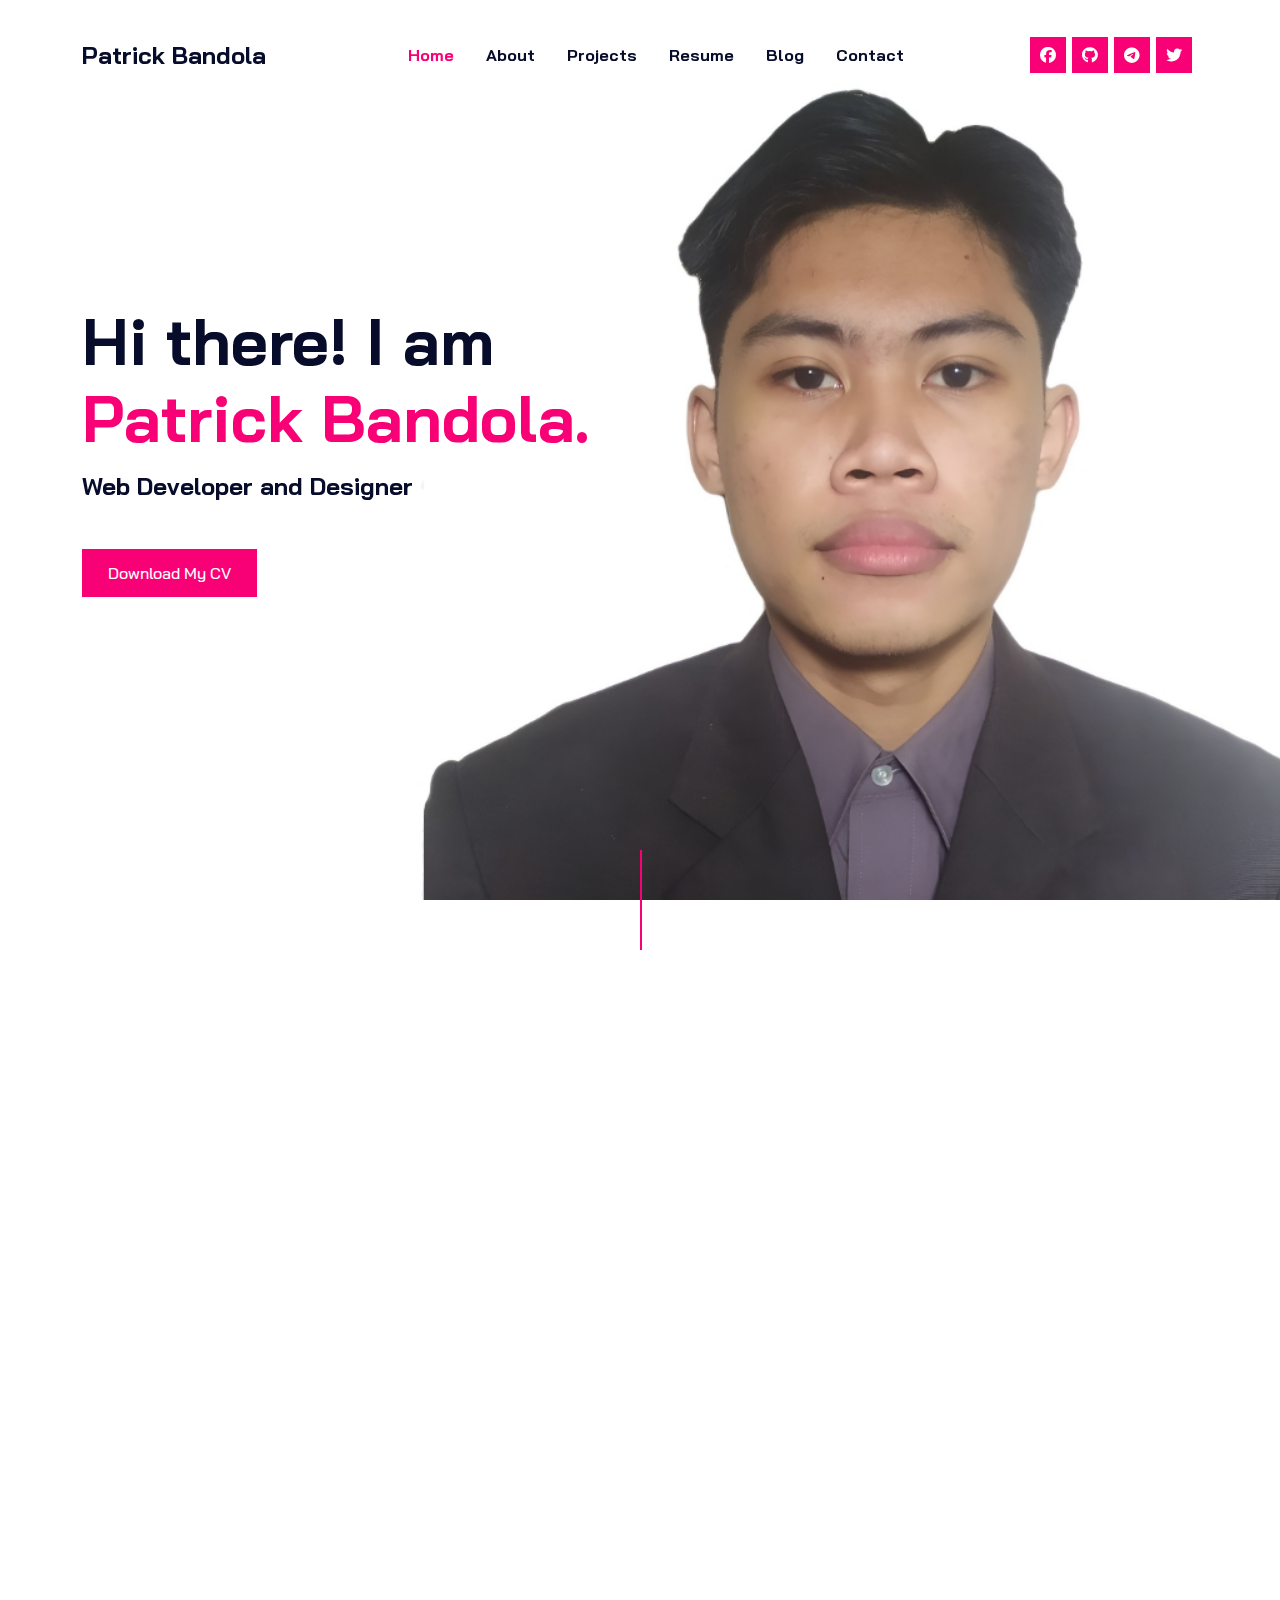
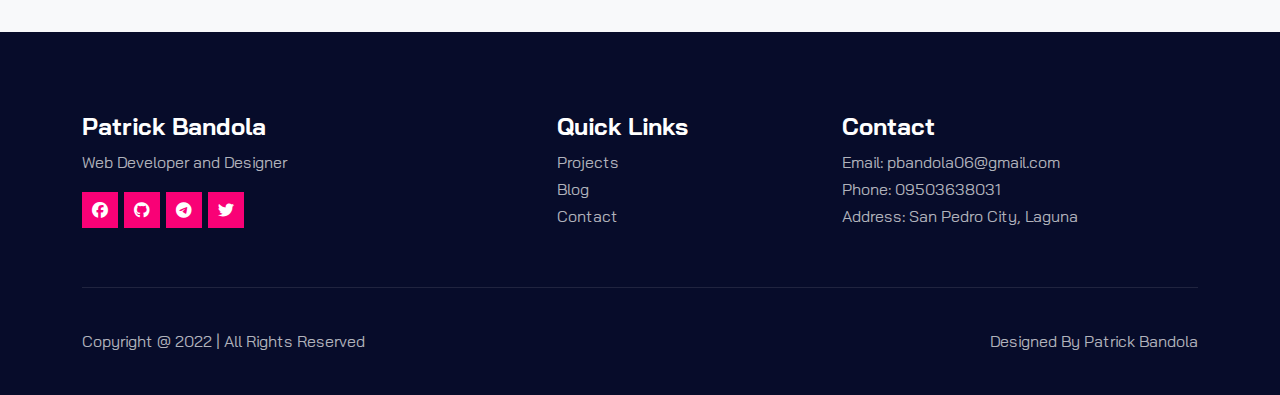
==== index.html @ 60eb67d6 "initial-commit" ====
<!DOCTYPE html>
<html lang="en">
<head>
  <meta charset="UTF-8">
  <meta name="viewport" content="width=device-width, initial-scale=1.0">
  <meta http-equiv="X-UA-Compatible" content="ie=edge">
  <title>Portfolio.</title>
  <link rel="stylesheet" href="https://cdnjs.cloudflare.com/ajax/libs/bootstrap/5.0.1/css/bootstrap.min.css">
  <link rel="stylesheet" href="https://cdnjs.cloudflare.com/ajax/libs/font-awesome/6.2.0/css/all.min.css">
  <link rel="stylesheet" href="https://cdn.jsdelivr.net/npm/@fancyapps/ui@4.0/dist/fancybox.css"/>
  <link rel="stylesheet" href="https://unpkg.com/aos@next/dist/aos.css" />
  <link rel="stylesheet" href="includes/style.css">
</head>
<body data-bs-spy="scroll" data-bs-target="#navbar">
  <!--Navbar-->
  <nav id="navbar" class="navbar navbar-expand-lg navbar-light fixed-top">
      <div class="container">
        <a href="#" class="navbar-brand">Patrick Bandola</a>
        <a
          class="navbar-toggler"
          type="a"
          data-bs-toggle="collapse"
          data-bs-target="#navmenu"
        >
          <span class="navbar-toggler-icon"></span>
        </a>
        <div class="collapse navbar-collapse" id="navmenu">
          <ul class="navbar-nav mx-auto">
            <li class="nav-item">
              <a href="#home" class="nav-link">Home</a>
            </li>
            <li class="nav-item">
              <a href="#about" class="nav-link">About</a>
            </li>
            <li class="nav-item">
              <a href="#projects" class="nav-link">Projects</a>
            </li>
            <li class="nav-item">
              <a href="#resume" class="nav-link">Resume</a>
            </li>
            <li class="nav-item">
              <a href="#blog" class="nav-link">Blog</a>
            </li>
            <li class="nav-item">
              <a href="#contact" class="nav-link">Contact</a>
            </li>
          </ul>
          <ul class="navbar-nav flex-row">
            <li class="nav-item">
              <a href="#" class="social-link d-inline-flex align-items-center justify-content-center"><i class="fab fa-facebook"></i></a>
            </li>
            <li class="nav-item">
              <a href="#" class="social-link d-inline-flex align-items-center justify-content-center"><i class="fab fa-github"></i></a>
            </li>
            <li class="nav-item">
              <a href="#" class="social-link d-inline-flex align-items-center justify-content-center"><i class="fab fa-telegram"></i></a>
            </li>
            <li class="nav-item">
              <a href="#" class="social-link d-inline-flex align-items-center justify-content-center"><i class="fab fa-twitter"></i></a>
            </li>
          </ul>
        </div>
      </div>
    </nav>
  <!--Hero-->
  <section id="home" class="home d-flex align-items-center min-vh-100" style="background-image: url(includes/images/pat2.jpg)">
    <div class="container">
      <div class="row">
        <div class="col-md-6">
          <h1 class="display-3 fw-bold" data-aos="fade-up">Hi there! I am <span class="text-brand">Patrick Bandola.</span></h1>
          <h4 data-aos="fade-up" data-aos-delay="100" class="mt-3 mb-5">Web Developer and Designer</h4>
          <div data-aos="fade-up" data-aos-delay="200">
            <a download href="Resume.pdf" class="btn btn-brand">Download My CV</a>
          </div>
        </div>
      </div>
    </div>
  </section>
  <!--About-->
  <section id="about" class="section-connector">
    <div class="container">
      <div class="row">
        <div class="col-12">
          <div class="section-title mx-auto text-center" data-aos="fade-up" data-aos-delay="100">
            <h1>About Me</h1>
            <p>Lorem ipsum dolor sit amet, consectetur adipisicing elit. Vel voluptatem enim sequi! Dolorum, officia, impedit.</p>
            <div class="line d-inline-block"></div>
          </div>
        </div>
      </div>
      <div class="row gy-4 text-center">
        <div class="col-lg-3 col-sm-6" data-aos="fade-up" data-aos-delay="100">
          <div class="info h-100 py-5 px-4 border">
            <div class="info-icon d-inline-flex align-items-center justify-content-center">
              <i class="fa fa-user"></i>
            </div>
            <h5 class="mt-4">Personal Info</h5>
            <p>A 22 yr old, Bachelor of Science in Information Technology Graduate from the Polytechnic University of the Philippines San Pedro Campus.</p>
          </div>
        </div>
        <div class="col-lg-3 col-sm-6" data-aos="fade-up" data-aos-delay="200">
          <div class="info h-100 py-5 px-4 border">
            <div class="info-icon d-inline-flex align-items-center justify-content-center">
              <i class="fa fa-laptop-code"></i>
            </div>
            <h5 class="mt-4">Services</h5>
            <p>I am a Web Developer. I create Websites and Web Applications. Some of my projects are displayed below.</p>
          </div>
        </div>
        <div class="col-lg-3 col-sm-6" data-aos="fade-up" data-aos-delay="300">
          <div class="info h-100 py-5 px-4 border">
            <div class="info-icon d-inline-flex align-items-center justify-content-center">
              <i class="fa fa-basketball"></i>
            </div>
            <h5 class="mt-4">Hobbies</h5>
            <p>I really like coding, so much that I do it most of the time, but whenever I'm not, I watch animes, tv series and movies. I read novels and mangas. I also do simple body workout and play basketball with my friends.</p>
          </div>
        </div>
        <div class="col-lg-3 col-sm-6" data-aos="fade-up" data-aos-delay="400">
          <div class="info h-100 py-5 px-4 border">
            <div class="info-icon d-inline-flex align-items-center justify-content-center">
              <i class="fa fa-phone"></i>
            </div>
            <h5 class="mt-4">Contact Info</h5>
            <p>This portfolio serves to be my personal website. You can contact me by filing out the form to send me a message. You can also check out my other contact details written below.</p>
          </div>
        </div>
      </div>
    </div>
  </section>
  <!--Projects-->
  <section id="projects" class="section-connector bg-light">
    <div class="container-fluid">
      <div class="row">
        <div class="col-12">
          <div class="section-title mx-auto text-center" data-aos="fade-up" data-aos-delay="100">
            <h1>Projects</h1>
            <p>Lorem ipsum dolor sit amet, consectetur adipisicing elit. Vel voluptatem enim sequi! Dolorum, officia, impedit.</p>
            <div class="line d-inline-block"></div>
          </div>
        </div>
      </div>
      <div class="row g-2">
        <div class="col-lg-4 col-sm-6" data-aos="fade-up" data-aos-delay="100">
          <div class="project">
            <img src="includes/images/contrive.png" class="img-fluid">
            <div class="content d-flex align-items-center justify-content-center">
              <a href="includes/images/contrive-d.png" data-fancybox="gallery" class="btn btn-outline-light">View Project</a>
            </div>
          </div>
        </div>
        <div class="col-lg-4 col-sm-6" data-aos="fade-up" data-aos-delay="200">
          <div class="project">
            <img src="includes/images/ecms.png" class="img-fluid">
            <div class="content d-flex align-items-center justify-content-center">
              <a href="includes/images/ecms-d.png" data-fancybox="gallery" class="btn btn-outline-light">View Project</a>
            </div>
          </div>
        </div>
        <div class="col-lg-4 col-sm-6" data-aos="fade-up" data-aos-delay="300">
          <div class="project">
            <img src="includes/images/elms.png" class="img-fluid">
            <div class="content d-flex align-items-center justify-content-center">
              <a href="includes/images/elms-d.png" data-fancybox="gallery" class="btn btn-outline-light">View Project</a>
            </div>
          </div>
        </div>
        <div class="col-lg-4 col-sm-6" data-aos="fade-up" data-aos-delay="100">
          <div class="project">
            <img src="includes/images/portfolio.png" class="img-fluid">
            <div class="content d-flex align-items-center justify-content-center">
              <a href="includes/images/portfolio-d.png" data-fancybox="gallery" class="btn btn-outline-light">View Project</a>
            </div>
          </div>
        </div>
        <div class="col-lg-4 col-sm-6" data-aos="fade-up" data-aos-delay="200">
          <div class="project">
            <img src="includes/images/animanga.png" class="img-fluid">
            <div class="content d-flex align-items-center justify-content-center">
              <a href="includes/images/animanga-d.png" data-fancybox="gallery" class="btn btn-outline-light">View Project</a>
            </div>
          </div>
        </div>
        <div class="col-lg-4 col-sm-6" data-aos="fade-up" data-aos-delay="300">
          <div class="project">
            <img src="includes/images/moviemo.png" class="img-fluid">
            <div class="content d-flex align-items-center justify-content-center">
              <a href="includes/images/moviemo-d.png" data-fancybox="gallery" class="btn btn-outline-light">View Project</a>
            </div>
          </div>
        </div>
      </div>
    </div>
  </section>
  <!--Tech Stack-->
  <section id="techstack" class="section-connector">
    <div class="container">
      <div class="row">
        <div class="col-12">
          <div class="section-title mx-auto text-center" data-aos="fade-up" data-aos-delay="100">
            <h1>Tech Stack</h1>
            <p>Lorem ipsum dolor sit amet, consectetur adipisicing elit. Vel voluptatem enim sequi! Dolorum, officia, impedit.</p>
            <div class="line d-inline-block"></div>
          </div>
        </div>
      </div>
      <div class="row g-0">
        <div class="col-lg-3 col-sm-6" data-aos="fade-up" data-aos-delay="100">
          <div class="stack p-5 border">
            <img src="includes/images/html.svg" class="img-fluid">
          </div>
        </div>
        <div class="col-lg-3 col-sm-6" data-aos="fade-up" data-aos-delay="200">
          <div class="stack p-5 border">
            <img src="includes/images/css.svg" class="img-fluid">
          </div>
        </div>
        <div class="col-lg-3 col-sm-6" data-aos="fade-up" data-aos-delay="300">
          <div class="stack p-5 border">
            <img src="includes/images/javascript.svg" class="img-fluid">
          </div>
        </div>
        <div class="col-lg-3 col-sm-6" data-aos="fade-up" data-aos-delay="400">
          <div class="stack p-5 border">
            <img src="includes/images/jquery.svg" class="img-fluid">
          </div>
        </div>
        <div class="col-lg-3 col-sm-6" data-aos="fade-up" data-aos-delay="100">
          <div class="stack p-5 border">
            <img src="includes/images/bootstrap.svg" class="img-fluid">
          </div>
        </div>
        <div class="col-lg-3 col-sm-6" data-aos="fade-up" data-aos-delay="200">
          <div class="stack p-5 border">
            <img src="includes/images/php.svg" class="img-fluid">
          </div>
        </div>
        <div class="col-lg-3 col-sm-6" data-aos="fade-up" data-aos-delay="400">
          <div class="stack p-5 border">
            <img src="includes/images/mysql.svg" class="img-fluid">
          </div>
        </div>
        <div class="col-lg-3 col-sm-6" data-aos="fade-up" data-aos-delay="300">
          <div class="stack p-5 border">
            <img src="includes/images/api.svg" class="img-fluid">
          </div>
        </div>
       </div>
    </div>
  </section>
  <!--Resume-->
  <section id="resume" class="section-connector bg-light">
    <div class="container">
      <div class="row">
        <div class="col-12">
          <div class="section-title mx-auto text-center" data-aos="fade-up" data-aos-delay="100">
            <h1>Education and Experience </h1>
            <p>Lorem ipsum dolor sit amet, consectetur adipisicing elit. Vel voluptatem enim sequi! Dolorum, officia, impedit.</p>
            <div class="line d-inline-block"></div>
          </div>
        </div>
      </div>
      <div class="row gy-5">
        <div class="col-md-6">
          <div class="row">
            <div class="col-12" data-aos="fade-up" data-aos-delay="100">
              <div class="resume h-100 p-5 pt-0">
                <h5>PUP San Pedro Campus | Information Technology</h5>
                <small class="text-brand">2018 - 2022</small>
                <p class="mb-0">Learned the basics of Web Development, Web Design, and Programming. </p>
              </div>
            </div>
          </div>
        </div>
        <div class="col-md-6">
          <div class="row">
            <div class="col-12" data-aos="fade-up" data-aos-delay="100">
              <div class="resume h-100 p-5 pt-0">
                <h5>Teravision Information Technology Services | Web Development Intern</h5>
                <small class="text-brand">April 2022 - July 2022</small>
                <p class="mb-0">Learned the basics of Web Development, Web Design, and Programming. </p>
              </div>
            </div>
          </div>
        </div>
      </div>
    </div>
  </section>
  <!--Blog-->
  <section id="blog" class="section-connector">
    <div class="container">
      <div class="row">
        <div class="col-12">
          <div class="section-title mx-auto text-center" data-aos="fade-up" data-aos-delay="100">
            <h1>Blog</h1>
            <p>Lorem ipsum dolor sit amet, consectetur adipisicing elit. Vel voluptatem enim sequi! Dolorum, officia, impedit.</p>
            <div class="line d-inline-block"></div>
          </div>
        </div>
      </div>
      <div class="row gy-5">
        <div class="col-md-4" data-aos="fade-up" data-aos-delay="100">
          <div class="blog bg-light p-4">
            <img src="includes/images/font.jpg" class="img-fluid">
            <div class="blog-content pt-4">
            <h4>Font Styles</h4>
            <p>Lorem ipsum dolor sit amet, consectetur adipisicing elit. Accusantium, voluptates dolor perspiciatis ut sint, perferendis.</p>
            <a href="blog/font-style.html" class="info-link">
              <span>Read More</span>
              <i class="fa fa-arrow-right"></i>
            </a>
            </div>
          </div>
        </div>
        <div class="col-md-4" data-aos="fade-up" data-aos-delay="200">
          <div class="blog bg-light p-4">
            <img src="includes/images/stock.jpg" class="img-fluid">
            <div class="blog-content pt-4">
            <h4>Stock Photos</h4>
            <p>Lorem ipsum dolor sit amet, consectetur adipisicing elit. Accusantium, voluptates dolor perspiciatis ut sint, perferendis.</p>
            <a href="blog/font-style.html" class="info-link">
              <span>Read More</span>
              <i class="fa fa-arrow-right"></i>
            </a>
            </div>
          </div>
        </div>
        <div class="col-md-4" data-aos="fade-up" data-aos-delay="300">
          <div class="blog bg-light p-4">
            <img src="includes/images/icons.jpg" class="img-fluid">
            <div class="blog-content pt-4">
            <h4>Icons</h4>
            <p>Lorem ipsum dolor sit amet, consectetur adipisicing elit. Accusantium, voluptates dolor perspiciatis ut sint, perferendis.</p>
            <a href="blog/font-style.html" class="info-link">
              <span>Read More</span>
              <i class="fa fa-arrow-right"></i>
            </a>
            </div>
          </div>
        </div>
        <div class="col-md-4" data-aos="fade-up" data-aos-delay="100">
          <div class="blog bg-light p-4">
            <img src="includes/images/animation.jpg" class="img-fluid">
            <div class="blog-content pt-4">
            <h4>Animation</h4>
            <p>Lorem ipsum dolor sit amet, consectetur adipisicing elit. Accusantium, voluptates dolor perspiciatis ut sint, perferendis.</p>
            <a href="blog/font-style.html" class="info-link">
              <span>Read More</span>
              <i class="fa fa-arrow-right"></i>
            </a>
            </div>
          </div>
        </div>
        <div class="col-md-4" data-aos="fade-up" data-aos-delay="200">
          <div class="blog bg-light p-4">
            <img src="includes/images/carousel.jpg" class="img-fluid">
            <div class="blog-content pt-4">
            <h4>Carousel</h4>
            <p>Lorem ipsum dolor sit amet, consectetur adipisicing elit. Accusantium, voluptates dolor perspiciatis ut sint, perferendis.</p>
            <a href="blog/font-style.html" class="info-link">
              <span>Read More</span>
              <i class="fa fa-arrow-right"></i>
            </a>
            </div>
          </div>
        </div>
        <div class="col-md-4" data-aos="fade-up" data-aos-delay="300">
          <div class="blog bg-light p-4">
            <img src="includes/images/parallax.jpg" class="img-fluid">
            <div class="blog-content pt-4">
            <h4>Parallax Effect</h4>
            <p>Lorem ipsum dolor sit amet, consectetur adipisicing elit. Accusantium, voluptates dolor perspiciatis ut sint, perferendis.</p>
            <a href="blog/font-style.html" class="info-link">
              <span>Read More</span>
              <i class="fa fa-arrow-right"></i>
            </a>
            </div>
          </div>
        </div>
      </div>
    </div>
  </section>
  <!--Contact-->
  <section id="contact" class="section-connector bg-light">
    <div class="container">
      <div class="row">
        <div class="col-12">
          <div class="section-title mx-auto text-center" data-aos="fade-up" data-aos-delay="100">
            <h1>Contact</h1>
            <p>Lorem ipsum dolor sit amet, consectetur adipisicing elit. Vel voluptatem enim sequi! Dolorum, officia, impedit.</p>
            <div class="line d-inline-block"></div>
          </div>
        </div>
      </div>
      <div class="row justify-content-center">
        <div class="col-md-8" data-aos="fade-up" data-aos-delay="100">
          <form action="#" class="row g-3">
            <div class="form-group col-md-4">
              <input type="text" class="form-control" placeholder="Name">
            </div>
            <div class="form-group col-md-4">
              <input type="email" class="form-control" placeholder="Email Address">
            </div>
            <div class="form-group col-md-4">
              <input type="text" class="form-control" placeholder="Phone Number">
            </div>
            <div class="form-group col-md-12">
              <input type="text" class="form-control" placeholder="Subject">
            </div>
            <div class="form-group col-md-12">
              <textarea name="" rows="4" class="form-control" placeholder="Message"></textarea>
            </div>
            <div class="form-group col-md-12 text-center">
              <button class="btn btn-brand">Send Message</button>
            </div>
          </form>
        </div>
      </div>
    </div>
  </section>
  <!--Footer-->
  <footer>
    <div class="container">
      <div class="footer-top">
        <div class="row gy-5">
          <div class="col-md-4">
            <h4><a href="#home" class="text-white">Patrick Bandola</a></h4>
            <p>Web Developer and Designer</p>
            <ul class="navbar-nav flex-row">
              <li class="nav-item">
                <a href="#" class="social-link d-inline-flex align-items-center justify-content-center"><i class="fab fa-facebook"></i></a>
              </li>
              <li class="nav-item">
                <a href="#" class="social-link d-inline-flex align-items-center justify-content-center"><i class="fab fa-github"></i></a>
              </li>
              <li class="nav-item">
                <a href="#" class="social-link d-inline-flex align-items-center justify-content-center"><i class="fab fa-telegram"></i></a>
              </li>
              <li class="nav-item">
                <a href="#" class="social-link d-inline-flex align-items-center justify-content-center"><i class="fab fa-twitter"></i></a>
              </li>
            </ul>
          </div>
        <div class="col-md-3 ms-auto">
          <h4>Quick Links</h4>
          <ul>
            <li><a href="#projects">Projects</a></li>
            <li><a href="#blog">Blog</a></li>
            <li><a href="#contact">Contact</a></li>
          </ul>
        </div>
        <div class="col-md-4">
          <h4>Contact</h4>
          <ul>
            <li><a href="mailto: pbandola06@gmail.com">Email: pbandola06@gmail.com</a></li>
            <li><a href="tel: 09503638031">Phone: 09503638031</a></li>
            <li><a href="https://www.google.com/maps/place/San+Pedro,+Laguna/@14.3491271,121.0235965,14z/data=!3m1!4b1!4m5!3m4!1s0x3397d0d6c63526c5:0xd6e9ae89984e851e!8m2!3d14.3528609!4d121.0458348" target="_blank">Address: San Pedro City, Laguna</a>
            </li>
          </ul>
        </div>
      </div>
      </div>
    </div>
    <div class="container">
      <div class="footer-bottom">
        <div class="row justify-content-between gy-3">
          <div class="col-auto">
            <p class="mb-0">Copyright @ 2022 | All Rights Reserved</p>
          </div>
          <div class="col-auto">
            <p class="mb-0">Designed By Patrick Bandola</p>
          </div>
        </div>
      </div>
    </div>
  </footer>
</body>
<script src="https://cdnjs.cloudflare.com/ajax/libs/bootstrap/5.0.1/js/bootstrap.bundle.min.js"></script>
<script src="https://cdn.jsdelivr.net/npm/@fancyapps/ui@4.0/dist/fancybox.umd.js"></script>
<script src="https://unpkg.com/aos@next/dist/aos.js"></script>
<script src="includes/script.js"></script>
</html>
---- includes/style.css ----
/*Font*/
@import url(//fonts.googleapis.com/css2?family=Bai+Jamjuree:wght@400;500;600;700&display=swap);

/*Variables*/
:root {
  --c-brand: #f90176;
  --c-rgb: 21, 22, 45;
  --c-dark: #070c2a;
  --c-body: #636383;
  --f-main: "Bai Jamjuree", sans-serif;
  --transition: all .6s cubic-bezier(.165, .84,.44,1);
  --shadow: 0px 15px 40px rgba(0,0,0,0.1);
}

/*Reset and Helpers*/
body {
  font-family: var(--f-main);
  color: var(--c-body);
  line-height: 1.7;
}

h1, .h1, h2, .h2, h3, .h3, h4, .h4, h5, .h5, h6, .h6 {
  font-weight: 700;
  color: var(--c-dark);
}

a {
  text-decoration: none;
  color: var(--c-dark);
  transition: var(--transition);
}

a:hover {
  color: var(--c-brand);
}

img {
  width: 100%;
}

.text-brand {
  color: var(--c-brand);
}

section, .section {
  padding: 120px 0;
}

.section-title {
  max-width: 560px;
  margin-bottom: 60px;
}

.section-title .line {
  width: 60px;
  height: 2px;
  background-color: var(--c-brand);
}

.section-connector {
  position: relative;
}

.section-connector::after {
  content: '';
  position: absolute;
  top: -50px;
  left: 50%;
  width: 2px;
  height: 100px;
  background-color: var(--c-brand);
}

.navbar {
  padding: 30px 0;
  transition: var(--transition)
}

.navbar.scrolled {
  padding: 7px 0;
  background-color: white;
  box-shadow: var(--shadow);
}

.navbar-toggler {
  border-radius: 0;
}

.navbar-toggler:focus {
  box-shadow: none;
}

@media (min-width: 992px) {
  .navbar-expand-lg .navbar-nav .nav-link {
      padding: 0 16px;
  }
}

.navbar .navbar-nav .nav-link {
  font-weight: 700;
  color: var(--c-dark);
}

.navbar .navbar-nav .nav-link:hover,
.navbar .navbar-nav .nav-link.active{
  color: var(--c-brand);
}

.navbar .navbar-brand {
  font-size: 24px;
  font-weight: 700;
  color: var(--c-dark);
}

.social-link {
  height: 36px;
  width: 36px;
  background-color: var(--c-brand);
  color: #fff;
  border: 2px solid var(--c-brand);
  margin-right: 6px;
}

.social-link:hover {
  background-color: transparent;
}

/*Button*/
.btn {
  padding: 10px 24px;
  border-radius: 0;
  border-width: 2px;
  font-weight: 500;
}

.btn:focus {
  box-shadow: none;
}

.btn-brand, .btn-brand:focus{
  background-color: var(--c-brand);
  color: #fff;
  border-color: var(--c-brand);
}

.btn-brand:hover {
  background-color: transparent;
  color: var(--c-brand);
  border-color: var(--c-brand);
}

/*Home*/

.home {
  background-position: center;
  background-size: cover;
}

/*About Me*/

.info-icon {
  height: 60px;
  width: 60px;
  background-color: var(--c-brand);
  color: #fff;
  font-size: 28px;
}

.info-link span {
  font-weight: 700;
}

.info-link i {
  width: 24px;
  height: 24px;
  background-color: var(--c-brand);
  color: #fff;
  transition: var(--transition);
  margin-left: 4px;
  border-radius: 50%;
  display: inline-flex;
  align-items: center;
  justify-content: center;
}

.info-link:hover i {
  transform: translateX(6px);
}

/*Projects*/

.project {
  overflow: hidden;
  position: relative;
}

.project .content {
  position: absolute;
  top: 100%;
  left: 0;
  width: 100%;
  height: 100%;
  background-color: var(--c-brand);
}

.project img, .project .content {
  transition: var(--transition);
}

.project:hover img {
  transform: translateY(-100%);
}

.project:hover .content {
  top: 0;
}

/*Tech Stack*/
.stack {
  margin-top: -1px;
  margin-left: -1px;
}

.stack img {
  opacity: 0.7;
  /*height: 30px*/
}

/*Resume*/
.resume {
  position: relative;
}

.resume::before {
  content: '';
  position: absolute;
  top: 0;
  left: 0;
  height: 100%;
  width: 1px;
  background-color: rgba(var(--c-rgb), 0.4);
}

.resume::after {
  content: '';
  position: absolute;
  top: 0;
  left: -7px;
  height: 14px;
  width: 14px;
  background-color: var(--c-brand);
}

/*Blog*/

.blog-title {
  max-width: 560px;
  margin-bottom: 40px;
}

.blog-title .line {
  width: 60px;
  height: 2px;
  background-color: var(--c-brand);
}

.blog-entry {
  max-width: 760px;
}

.blog-entry .line {
  width: 60px;
  height: 2px;
  background-color: var(--c-brand);
}


/*Contact*/
#contact .form-control {
  border-radius: 0;
}

#contact .form-control:focus{
  box-shadow: none;
  border-color: var(--c-brand);
}

/*Footer*/
footer {
  background-color: var(--c-dark);
}

footer h4 {
  color: #fff;
}

footer p,
footer li,
footer li a {
  color: rgba(255, 255, 255, 0.7);
}

footer ul {
  list-style: none;
  padding: 0;
}

.footer-top {
  padding: 80px 0 40px;
  border-bottom: 1px solid rgba(255, 255, 255, 0.1);
}

.footer-bottom {
  padding: 40px 0;
}
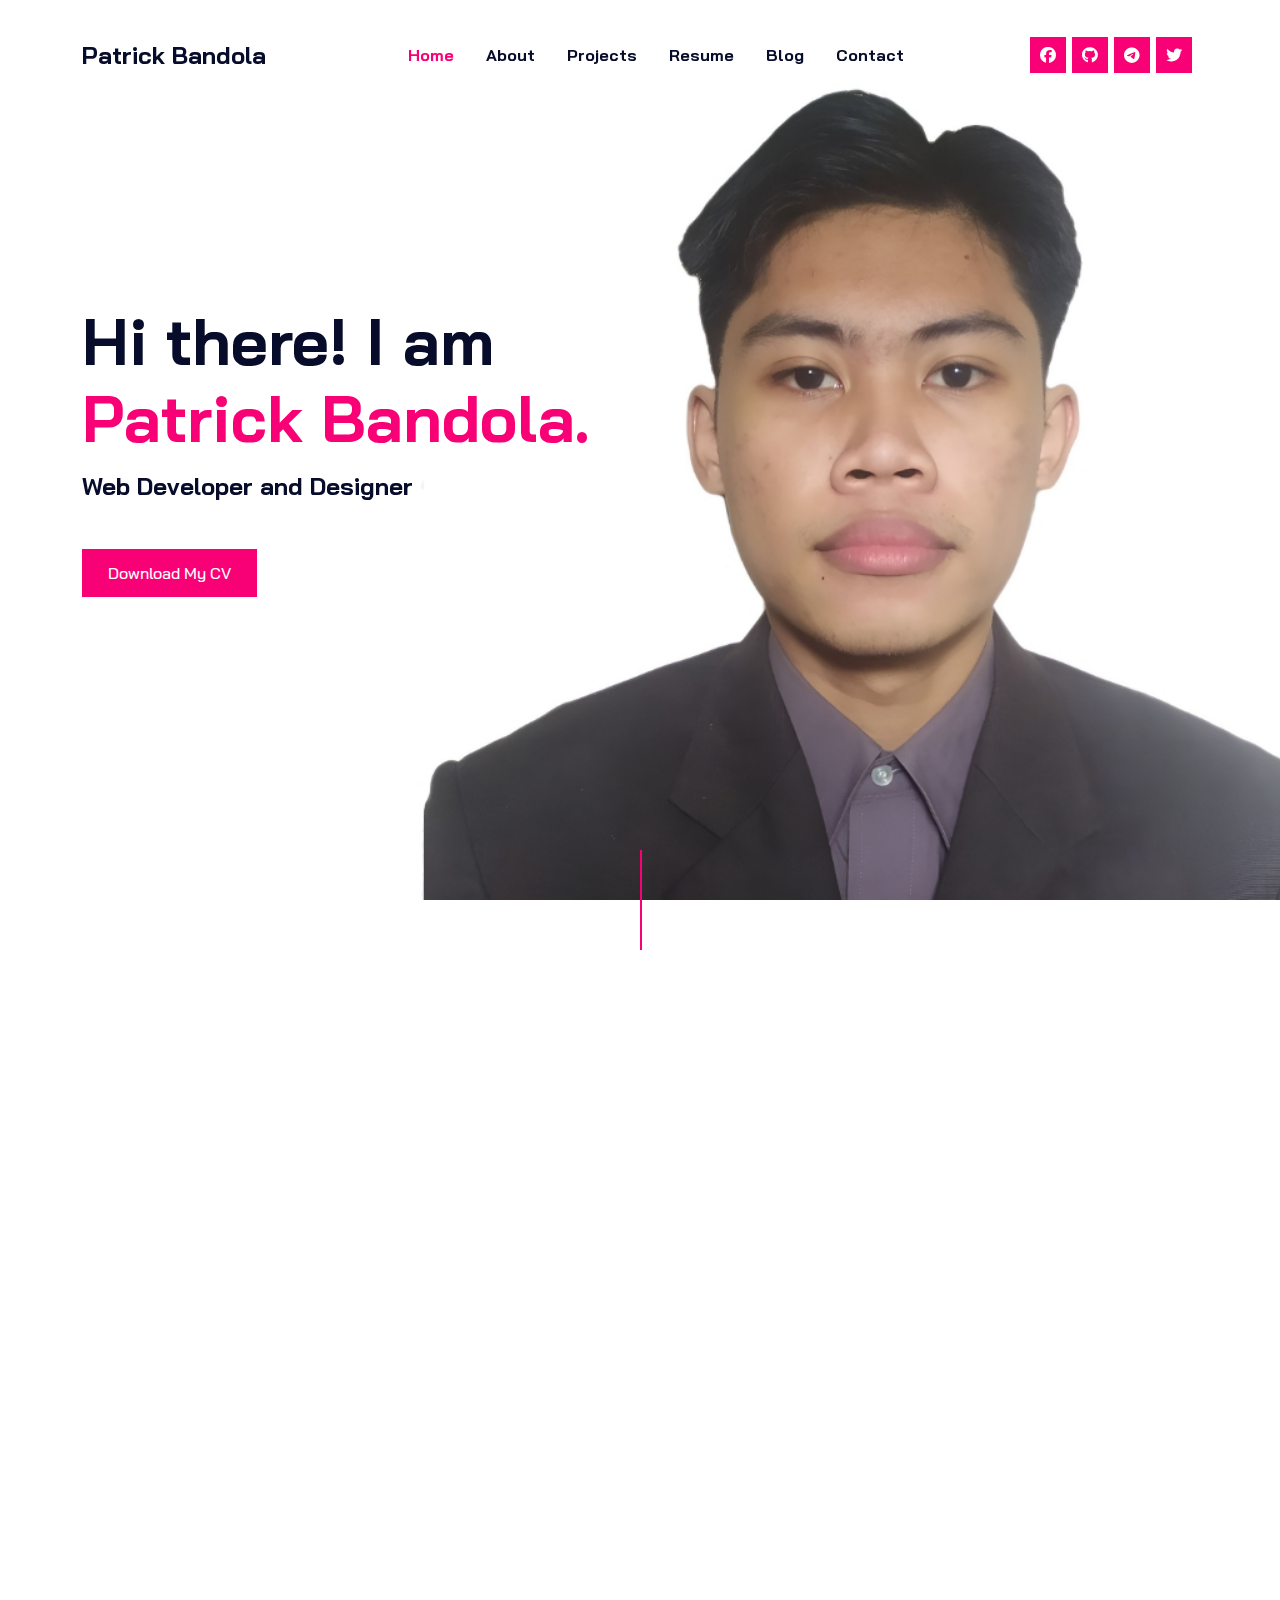
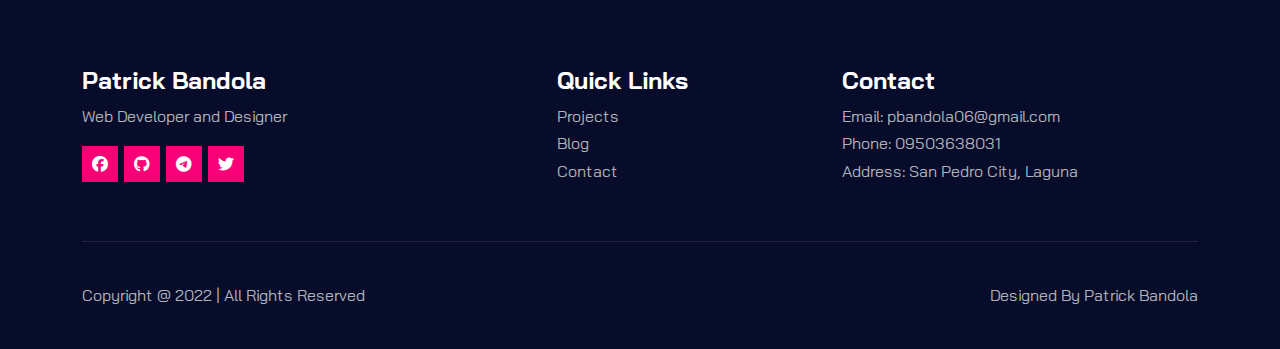
==== commit 1dfc43c1: "initial-commit" ====
--- a/index.html
+++ b/index.html
@@ -4,7 +4,7 @@
   <meta charset="UTF-8">
   <meta name="viewport" content="width=device-width, initial-scale=1.0">
   <meta http-equiv="X-UA-Compatible" content="ie=edge">
-  <title>Portfolio.</title>
+  <title>Portfolio</title>
   <link rel="stylesheet" href="https://cdnjs.cloudflare.com/ajax/libs/bootstrap/5.0.1/css/bootstrap.min.css">
   <link rel="stylesheet" href="https://cdnjs.cloudflare.com/ajax/libs/font-awesome/6.2.0/css/all.min.css">
   <link rel="stylesheet" href="https://cdn.jsdelivr.net/npm/@fancyapps/ui@4.0/dist/fancybox.css"/>
@@ -47,16 +47,16 @@
           </ul>
           <ul class="navbar-nav flex-row">
             <li class="nav-item">
-              <a href="#" class="social-link d-inline-flex align-items-center justify-content-center"><i class="fab fa-facebook"></i></a>
-            </li>
-            <li class="nav-item">
-              <a href="#" class="social-link d-inline-flex align-items-center justify-content-center"><i class="fab fa-github"></i></a>
-            </li>
-            <li class="nav-item">
-              <a href="#" class="social-link d-inline-flex align-items-center justify-content-center"><i class="fab fa-telegram"></i></a>
-            </li>
-            <li class="nav-item">
-              <a href="#" class="social-link d-inline-flex align-items-center justify-content-center"><i class="fab fa-twitter"></i></a>
+              <a href="https://www.facebook.com/patrick.bandola.7" target="_blank" class="social-link d-inline-flex align-items-center justify-content-center"><i class="fab fa-facebook"></i></a>
+            </li>
+            <li class="nav-item">
+              <a href="https://github.com/bellefleur06" target="_blank" class="social-link d-inline-flex align-items-center justify-content-center"><i class="fab fa-github"></i></a>
+            </li>
+            <li class="nav-item">
+              <a href="https://t.me/PatrickAil" target="_blank" class="social-link d-inline-flex align-items-center justify-content-center"><i class="fab fa-telegram"></i></a>
+            </li>
+            <li class="nav-item">
+              <a href="https://twitter.com/bellefleur_06" target="_blank" class="social-link d-inline-flex align-items-center justify-content-center"><i class="fab fa-twitter"></i></a>
             </li>
           </ul>
         </div>
@@ -83,7 +83,7 @@
         <div class="col-12">
           <div class="section-title mx-auto text-center" data-aos="fade-up" data-aos-delay="100">
             <h1>About Me</h1>
-            <p>Lorem ipsum dolor sit amet, consectetur adipisicing elit. Vel voluptatem enim sequi! Dolorum, officia, impedit.</p>
+            <p>This is some information about me.</p>
             <div class="line d-inline-block"></div>
           </div>
         </div>
@@ -135,7 +135,7 @@
         <div class="col-12">
           <div class="section-title mx-auto text-center" data-aos="fade-up" data-aos-delay="100">
             <h1>Projects</h1>
-            <p>Lorem ipsum dolor sit amet, consectetur adipisicing elit. Vel voluptatem enim sequi! Dolorum, officia, impedit.</p>
+            <p>This is some of the projects I created and work with.</p>
             <div class="line d-inline-block"></div>
           </div>
         </div>
@@ -199,50 +199,70 @@
         <div class="col-12">
           <div class="section-title mx-auto text-center" data-aos="fade-up" data-aos-delay="100">
             <h1>Tech Stack</h1>
-            <p>Lorem ipsum dolor sit amet, consectetur adipisicing elit. Vel voluptatem enim sequi! Dolorum, officia, impedit.</p>
+            <p>This is some of the programming languages and technologies I am experienced with.</p>
             <div class="line d-inline-block"></div>
           </div>
         </div>
       </div>
       <div class="row g-0">
         <div class="col-lg-3 col-sm-6" data-aos="fade-up" data-aos-delay="100">
-          <div class="stack p-5 border">
+          <div class="stack p-5 border h-100">
             <img src="includes/images/html.svg" class="img-fluid">
           </div>
         </div>
         <div class="col-lg-3 col-sm-6" data-aos="fade-up" data-aos-delay="200">
-          <div class="stack p-5 border">
+          <div class="stack p-5 border h-100">
             <img src="includes/images/css.svg" class="img-fluid">
           </div>
         </div>
         <div class="col-lg-3 col-sm-6" data-aos="fade-up" data-aos-delay="300">
-          <div class="stack p-5 border">
+          <div class="stack p-5 border h-100">
             <img src="includes/images/javascript.svg" class="img-fluid">
           </div>
         </div>
         <div class="col-lg-3 col-sm-6" data-aos="fade-up" data-aos-delay="400">
-          <div class="stack p-5 border">
+          <div class="stack p-5 border h-100">
             <img src="includes/images/jquery.svg" class="img-fluid">
           </div>
         </div>
         <div class="col-lg-3 col-sm-6" data-aos="fade-up" data-aos-delay="100">
-          <div class="stack p-5 border">
+          <div class="stack p-5 border h-100">
             <img src="includes/images/bootstrap.svg" class="img-fluid">
           </div>
         </div>
+        <div class="col-lg-3 col-sm-6" data-aos="fade-up" data-aos-delay="100">
+          <div class="stack p-5 border h-100">
+            <img src="includes/images/tailwindcss.svg" class="img-fluid">
+          </div>
+        </div>
         <div class="col-lg-3 col-sm-6" data-aos="fade-up" data-aos-delay="200">
-          <div class="stack p-5 border">
+          <div class="stack p-5 border h-100">
             <img src="includes/images/php.svg" class="img-fluid">
           </div>
         </div>
         <div class="col-lg-3 col-sm-6" data-aos="fade-up" data-aos-delay="400">
-          <div class="stack p-5 border">
+          <div class="stack p-5 border h-100">
             <img src="includes/images/mysql.svg" class="img-fluid">
           </div>
         </div>
         <div class="col-lg-3 col-sm-6" data-aos="fade-up" data-aos-delay="300">
-          <div class="stack p-5 border">
+          <div class="stack p-5 border h-100">
             <img src="includes/images/api.svg" class="img-fluid">
+          </div>
+        </div>
+        <div class="col-lg-3 col-sm-6" data-aos="fade-up" data-aos-delay="300">
+          <div class="stack p-5 border h-100">
+            <img src="includes/images/github.svg" class="img-fluid">
+          </div>
+        </div>
+        <div class="col-lg-3 col-sm-6" data-aos="fade-up" data-aos-delay="300">
+          <div class="stack p-5 border h-100">
+            <img src="includes/images/photoshop.svg" class="img-fluid">
+          </div>
+        </div>
+        <div class="col-lg-3 col-sm-6" data-aos="fade-up" data-aos-delay="300">
+          <div class="stack p-5 border h-100">
+            <img src="includes/images/figma.svg" class="img-fluid">
           </div>
         </div>
        </div>
@@ -255,7 +275,7 @@
         <div class="col-12">
           <div class="section-title mx-auto text-center" data-aos="fade-up" data-aos-delay="100">
             <h1>Education and Experience </h1>
-            <p>Lorem ipsum dolor sit amet, consectetur adipisicing elit. Vel voluptatem enim sequi! Dolorum, officia, impedit.</p>
+            <p>My Education and Work Experience.</p>
             <div class="line d-inline-block"></div>
           </div>
         </div>
@@ -278,7 +298,7 @@
               <div class="resume h-100 p-5 pt-0">
                 <h5>Teravision Information Technology Services | Web Development Intern</h5>
                 <small class="text-brand">April 2022 - July 2022</small>
-                <p class="mb-0">Learned the basics of Web Development, Web Design, and Programming. </p>
+                <p class="mb-0">Design and created 3 Websites for Clients. Learned to use Figma, GitHub and API. </p>
               </div>
             </div>
           </div>
@@ -292,20 +312,20 @@
       <div class="row">
         <div class="col-12">
           <div class="section-title mx-auto text-center" data-aos="fade-up" data-aos-delay="100">
-            <h1>Blog</h1>
-            <p>Lorem ipsum dolor sit amet, consectetur adipisicing elit. Vel voluptatem enim sequi! Dolorum, officia, impedit.</p>
+            <h1>Recommend Blogs</h1>
+            <p>This is some of the blogs I read and gives me inspirations.</p>
             <div class="line d-inline-block"></div>
           </div>
         </div>
       </div>
       <div class="row gy-5">
         <div class="col-md-4" data-aos="fade-up" data-aos-delay="100">
-          <div class="blog bg-light p-4">
-            <img src="includes/images/font.jpg" class="img-fluid">
+          <div class="blog bg-light p-4 h-100">
+            <img src="https://www.bluefrogdm.com/hubfs/Imported_Blog_Media/opengraph_color_1200dp-1.png" class="img-fluid">
             <div class="blog-content pt-4">
-            <h4>Font Styles</h4>
-            <p>Lorem ipsum dolor sit amet, consectetur adipisicing elit. Accusantium, voluptates dolor perspiciatis ut sint, perferendis.</p>
-            <a href="blog/font-style.html" class="info-link">
+            <h4>Why You Should Design With Google Fonts</h4>
+            <p>When designing for the web, web designers and developers had been restricted to a few web safe fonts.</p>
+            <a href="https://www.bluefrogdm.com/blog/why-you-should-design-with-google-fonts" target="_blank" class="info-link">
               <span>Read More</span>
               <i class="fa fa-arrow-right"></i>
             </a>
@@ -313,12 +333,12 @@
           </div>
         </div>
         <div class="col-md-4" data-aos="fade-up" data-aos-delay="200">
-          <div class="blog bg-light p-4">
-            <img src="includes/images/stock.jpg" class="img-fluid">
+          <div class="blog bg-light p-4 h-100">
+            <img src="https://2793236.fs1.hubspotusercontent-na1.net/hub/2793236/hubfs/Stock-images-118.png?width=1600&name=Stock-images-118.png" class="img-fluid">
             <div class="blog-content pt-4">
-            <h4>Stock Photos</h4>
-            <p>Lorem ipsum dolor sit amet, consectetur adipisicing elit. Accusantium, voluptates dolor perspiciatis ut sint, perferendis.</p>
-            <a href="blog/font-style.html" class="info-link">
+            <h4>9 Sites for Free Business Stock Photos</h4>
+            <p>With human brains processing images 60,000 times faster than text, good photos are vital for grabbing attention and getting your message across.</p>
+            <a href="https://www.foleon.com/blog/best-free-business-stock-photo-websites" target="_blank" class="info-link">
               <span>Read More</span>
               <i class="fa fa-arrow-right"></i>
             </a>
@@ -326,12 +346,12 @@
           </div>
         </div>
         <div class="col-md-4" data-aos="fade-up" data-aos-delay="300">
-          <div class="blog bg-light p-4">
-            <img src="includes/images/icons.jpg" class="img-fluid">
+          <div class="blog bg-light p-4 h-100">
+            <img src="https://content.lineicons.com/wp-content/uploads/2020/03/font-awesome-alternatives-1.jpg" class="img-fluid">
             <div class="blog-content pt-4">
-            <h4>Icons</h4>
-            <p>Lorem ipsum dolor sit amet, consectetur adipisicing elit. Accusantium, voluptates dolor perspiciatis ut sint, perferendis.</p>
-            <a href="blog/font-style.html" class="info-link">
+            <h4>12 Best Free Font Awesome Alternatives</h4>
+            <p>Icon fonts have become extremely popular in recent times and due to an excellent reason. </p>
+            <a href="https://lineicons.com/blog/font-awesome-alternatives/" target="_blank" class="info-link">
               <span>Read More</span>
               <i class="fa fa-arrow-right"></i>
             </a>
@@ -339,12 +359,12 @@
           </div>
         </div>
         <div class="col-md-4" data-aos="fade-up" data-aos-delay="100">
-          <div class="blog bg-light p-4">
-            <img src="includes/images/animation.jpg" class="img-fluid">
+          <div class="blog bg-light p-4 h-100">
+            <img src="https://www.bluecompass.com/filesimages/News%20and%20Blog/2019/scroll-animation.gif" class="img-fluid">
             <div class="blog-content pt-4">
-            <h4>Animation</h4>
-            <p>Lorem ipsum dolor sit amet, consectetur adipisicing elit. Accusantium, voluptates dolor perspiciatis ut sint, perferendis.</p>
-            <a href="blog/font-style.html" class="info-link">
+            <h4>How To Liven Up Your Website With Scroll Animation</h4>
+            <p>Our web designers are always on the lookout for the newest trends with websites, and one that we see picking up in popularity is CSS scroll animation.</p>
+            <a href="https://www.bluecompass.com/blog/how-to-liven-up-your-website-with-scroll-animation" target="_blank" class="info-link">
               <span>Read More</span>
               <i class="fa fa-arrow-right"></i>
             </a>
@@ -352,12 +372,12 @@
           </div>
         </div>
         <div class="col-md-4" data-aos="fade-up" data-aos-delay="200">
-          <div class="blog bg-light p-4">
-            <img src="includes/images/carousel.jpg" class="img-fluid">
+          <div class="blog bg-light p-4 h-100">
+            <img src="https://www.ycode.com/assets/website-sliders-horizontal-1614616069.jpg" class="img-fluid">
             <div class="blog-content pt-4">
-            <h4>Carousel</h4>
-            <p>Lorem ipsum dolor sit amet, consectetur adipisicing elit. Accusantium, voluptates dolor perspiciatis ut sint, perferendis.</p>
-            <a href="blog/font-style.html" class="info-link">
+            <h4>Website carousel sliders: Why, how and when to use them</h4>
+            <p>Let's talk about website carousels, aka sliders, aka slideshows, aka galleries.</p>
+            <a href="https://www.ycode.com/blog/website-carousel" target="_blank" class="info-link">
               <span>Read More</span>
               <i class="fa fa-arrow-right"></i>
             </a>
@@ -365,12 +385,12 @@
           </div>
         </div>
         <div class="col-md-4" data-aos="fade-up" data-aos-delay="300">
-          <div class="blog bg-light p-4">
-            <img src="includes/images/parallax.jpg" class="img-fluid">
+          <div class="blog bg-light p-4 h-100">
+            <img src="https://blog.envisionitsolutions.com/hs-fs/hub/345825/file-1444969306-jpg/parallax2.jpg" class="img-fluid">
             <div class="blog-content pt-4">
-            <h4>Parallax Effect</h4>
-            <p>Lorem ipsum dolor sit amet, consectetur adipisicing elit. Accusantium, voluptates dolor perspiciatis ut sint, perferendis.</p>
-            <a href="blog/font-style.html" class="info-link">
+            <h4>Should you use Parallax Scrolling on your website?</h4>
+            <p>Web design trends continue to come and go, though a few seem to stick around long enough where they go beyond being used for just a year or two.</p>
+            <a href="https://blog.envisionitsolutions.com/should-you-use-parallax-scrolling-on-your-website" target="_blank" class="info-link">
               <span>Read More</span>
               <i class="fa fa-arrow-right"></i>
             </a>
@@ -387,31 +407,31 @@
         <div class="col-12">
           <div class="section-title mx-auto text-center" data-aos="fade-up" data-aos-delay="100">
             <h1>Contact</h1>
-            <p>Lorem ipsum dolor sit amet, consectetur adipisicing elit. Vel voluptatem enim sequi! Dolorum, officia, impedit.</p>
+            <p>Contact me by filling out the form below and I will get back to you as soon as possible.</p>
             <div class="line d-inline-block"></div>
           </div>
         </div>
       </div>
       <div class="row justify-content-center">
         <div class="col-md-8" data-aos="fade-up" data-aos-delay="100">
-          <form action="#" class="row g-3">
+          <form  onsubmit="Mail(); reset(); return false;" class="row g-3">
             <div class="form-group col-md-4">
-              <input type="text" class="form-control" placeholder="Name">
+              <input type="text" id="name" class="form-control" autocomplete="off" required placeholder="Name">
             </div>
             <div class="form-group col-md-4">
-              <input type="email" class="form-control" placeholder="Email Address">
+              <input type="email" id="email" class="form-control" autocomplete="off" required placeholder="Email Address">
             </div>
             <div class="form-group col-md-4">
-              <input type="text" class="form-control" placeholder="Phone Number">
+              <input type="text" id="phone" class="form-control" autocomplete="off" required placeholder="Phone Number">
             </div>
             <div class="form-group col-md-12">
-              <input type="text" class="form-control" placeholder="Subject">
+              <input type="text" id="subject" class="form-control" autocomplete="off" required placeholder="Subject">
             </div>
             <div class="form-group col-md-12">
-              <textarea name="" rows="4" class="form-control" placeholder="Message"></textarea>
+              <textarea id="message" rows="4" class="form-control" required placeholder="Message"></textarea>
             </div>
             <div class="form-group col-md-12 text-center">
-              <button class="btn btn-brand">Send Message</button>
+              <button type="submit" class="btn btn-brand">Send Message</button>
             </div>
           </form>
         </div>
@@ -428,16 +448,16 @@
             <p>Web Developer and Designer</p>
             <ul class="navbar-nav flex-row">
               <li class="nav-item">
-                <a href="#" class="social-link d-inline-flex align-items-center justify-content-center"><i class="fab fa-facebook"></i></a>
+                <a href="https://www.facebook.com/patrick.bandola.7" target="_blank" class="social-link d-inline-flex align-items-center justify-content-center"><i class="fab fa-facebook"></i></a>
               </li>
               <li class="nav-item">
-                <a href="#" class="social-link d-inline-flex align-items-center justify-content-center"><i class="fab fa-github"></i></a>
+                <a href="https://github.com/bellefleur06" target="_blank" class="social-link d-inline-flex align-items-center justify-content-center"><i class="fab fa-github"></i></a>
               </li>
               <li class="nav-item">
-                <a href="#" class="social-link d-inline-flex align-items-center justify-content-center"><i class="fab fa-telegram"></i></a>
+                <a href="https://t.me/PatrickAil" target="_blank" class="social-link d-inline-flex align-items-center justify-content-center"><i class="fab fa-telegram"></i></a>
               </li>
               <li class="nav-item">
-                <a href="#" class="social-link d-inline-flex align-items-center justify-content-center"><i class="fab fa-twitter"></i></a>
+                <a href="https://twitter.com/bellefleur_06" target="_blank" class="social-link d-inline-flex align-items-center justify-content-center"><i class="fab fa-twitter"></i></a>
               </li>
             </ul>
           </div>
@@ -478,5 +498,6 @@
 <script src="https://cdnjs.cloudflare.com/ajax/libs/bootstrap/5.0.1/js/bootstrap.bundle.min.js"></script>
 <script src="https://cdn.jsdelivr.net/npm/@fancyapps/ui@4.0/dist/fancybox.umd.js"></script>
 <script src="https://unpkg.com/aos@next/dist/aos.js"></script>
+<script src="https://smtpjs.com/v3/smtp.js"></script>
 <script src="includes/script.js"></script>
 </html>